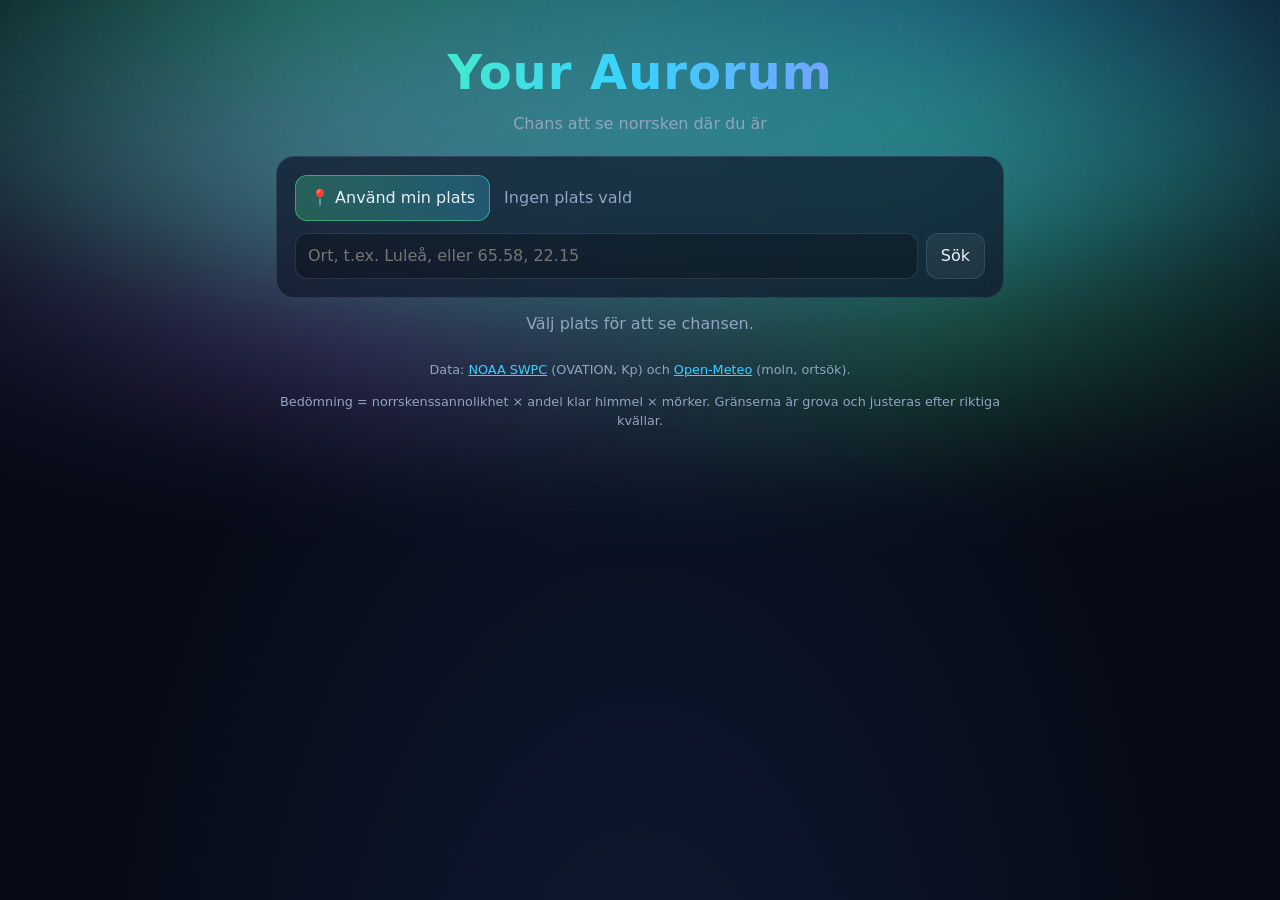
==== index.html @ 4c5420a8 "Hemsida/PWA: Your Aurorum Statisk sida med samma logik som norrsken.py: bedömning nu, moln kommande " ====
<!doctype html>
<html lang="sv">
<head>
  <meta charset="utf-8">
  <meta name="viewport" content="width=device-width, initial-scale=1, viewport-fit=cover">
  <title>Your Aurorum</title>
  <meta name="description" content="Finns det chans att se norrsken där du är? Norrskensaktivitet, moln och mörker i en bedömning.">
  <meta name="theme-color" content="#070b17">
  <link rel="manifest" href="manifest.webmanifest">
  <link rel="icon" href="icons/icon.svg" type="image/svg+xml">
  <link rel="apple-touch-icon" href="icons/apple-touch-icon.png">
  <meta name="apple-mobile-web-app-capable" content="yes">
  <meta name="apple-mobile-web-app-status-bar-style" content="black-translucent">
  <meta name="apple-mobile-web-app-title" content="Aurorum">
  <link rel="stylesheet" href="style.css">
</head>
<body>
  <div class="sky" aria-hidden="true"><div class="band b1"></div><div class="band b2"></div><div class="band b3"></div></div>

  <main>
    <header>
      <h1>Your Aurorum</h1>
      <p class="tagline">Chans att se norrsken där du är</p>
    </header>

    <section class="card place">
      <div class="place-row">
        <button id="locate" class="primary" type="button">📍 Använd min plats</button>
        <span id="place-name" class="place-name">Ingen plats vald</span>
      </div>
      <form id="search" class="search" autocomplete="off">
        <input id="query" type="text" placeholder="Ort, t.ex. Luleå, eller 65.58, 22.15" aria-label="Ort eller koordinater">
        <button type="submit">Sök</button>
      </form>
      <ul id="results" class="results" hidden></ul>
    </section>

    <p id="status" class="status" role="status"></p>

    <section id="now" class="card now" hidden>
      <p class="label">Just nu</p>
      <h2 id="verdict" class="verdict"></h2>
      <div class="meter"><div id="meter-fill"></div></div>
      <dl class="facts">
        <div><dt>Norrsken</dt><dd id="f-aurora"></dd></div>
        <div><dt>Moln</dt><dd id="f-clouds"></dd></div>
        <div><dt>Ljus</dt><dd id="f-light"></dd></div>
        <div><dt>Kp-index</dt><dd id="f-kp"></dd></div>
      </dl>
      <p id="updated" class="small"></p>
    </section>

    <section id="clouds" class="card" hidden>
      <p class="label">Moln kommande timmar</p>
      <ol id="cloud-strip" class="strip"></ol>
    </section>

    <section id="day" class="card" hidden>
      <label class="toggle">
        <input id="day-toggle" type="checkbox">
        <span>Visa kommande 24 timmar, timme för timme</span>
      </label>
      <div id="day-body" hidden>
        <div class="table-wrap">
          <table>
            <thead><tr><th>Tid</th><th>Bedömning</th><th>Norrsken</th><th>Moln</th><th>Sol</th><th>Kp</th></tr></thead>
            <tbody id="day-rows"></tbody>
          </table>
        </div>
        <p class="small">Mer än ungefär en timme framåt bygger på NOAA:s Kp-prognos och en grov modell. Ta det som en fingervisning.</p>
      </div>
    </section>

    <footer>
      <p>Data: <a href="https://www.swpc.noaa.gov/products/aurora-30-minute-forecast">NOAA SWPC</a> (OVATION, Kp) och <a href="https://open-meteo.com/">Open-Meteo</a> (moln, ortsök).</p>
      <p>Bedömning = norrskenssannolikhet × andel klar himmel × mörker. Gränserna är grova och justeras efter riktiga kvällar.</p>
    </footer>
  </main>

  <script src="app.js"></script>
</body>
</html>
---- style.css ----
:root {
  --bg: #070b17;
  --card: rgba(16, 24, 44, 0.72);
  --line: rgba(140, 170, 220, 0.18);
  --text: #e8eef9;
  --muted: #93a3c0;
  --green: #4dffa6;
  --teal: #3ad0ff;
  --violet: #a77bff;
  --good: #4dffa6;
  --some: #b6f25a;
  --little: #ffd166;
  --none: #7d8aa5;
  color-scheme: dark;
}

* { box-sizing: border-box; }

html, body { margin: 0; }

body {
  min-height: 100vh;
  background: var(--bg);
  color: var(--text);
  font: 16px/1.5 system-ui, -apple-system, "Segoe UI", Roboto, sans-serif;
  overflow-x: hidden;
}

/* Norrskensbakgrund */
.sky { position: fixed; inset: 0; z-index: -1; overflow: hidden;
  background: radial-gradient(ellipse at 50% 120%, #0d1a33 0%, var(--bg) 60%); }
.band { position: absolute; left: -20%; width: 140%; height: 45vh; filter: blur(60px); opacity: .35;
  border-radius: 50%; animation: drift 18s ease-in-out infinite alternate; }
.b1 { top: -12vh; background: linear-gradient(90deg, transparent, var(--green), var(--teal), transparent); }
.b2 { top: 4vh; background: linear-gradient(90deg, transparent, var(--violet), var(--green), transparent);
  opacity: .22; animation-duration: 24s; }
.b3 { top: -20vh; background: linear-gradient(90deg, transparent, var(--teal), transparent);
  opacity: .2; animation-duration: 30s; }
@keyframes drift { from { transform: translateX(-6%) skewY(-4deg); } to { transform: translateX(6%) skewY(3deg); } }
@media (prefers-reduced-motion: reduce) { .band { animation: none; } }

main {
  max-width: 760px;
  margin: 0 auto;
  padding: max(24px, env(safe-area-inset-top)) 16px max(32px, env(safe-area-inset-bottom));
}

header { text-align: center; margin: 12px 0 20px; }
h1 { margin: 0; font-size: clamp(2rem, 6vw, 3rem); letter-spacing: .02em;
  background: linear-gradient(90deg, var(--green), var(--teal), var(--violet));
  -webkit-background-clip: text; background-clip: text; color: transparent; }
.tagline { margin: 4px 0 0; color: var(--muted); }

.card { background: var(--card); border: 1px solid var(--line); border-radius: 18px;
  padding: 18px; margin-bottom: 14px; backdrop-filter: blur(10px); -webkit-backdrop-filter: blur(10px); }

.label { margin: 0 0 6px; color: var(--muted); font-size: .85rem; text-transform: uppercase; letter-spacing: .08em; }
.small { color: var(--muted); font-size: .85rem; margin: 10px 0 0; }

button, input { font: inherit; color: inherit; }
button { cursor: pointer; border: 1px solid var(--line); background: rgba(255,255,255,.06);
  border-radius: 12px; padding: 10px 14px; }
button:hover { background: rgba(255,255,255,.12); }
button.primary { background: linear-gradient(90deg, rgba(77,255,166,.25), rgba(58,208,255,.25));
  border-color: rgba(77,255,166,.45); }
button:disabled { opacity: .6; cursor: wait; }

.place-row { display: flex; flex-wrap: wrap; align-items: center; gap: 10px 14px; }
.place-name { color: var(--muted); }
.search { display: flex; gap: 8px; margin-top: 12px; }
.search input { flex: 1; min-width: 0; padding: 10px 12px; border-radius: 12px;
  border: 1px solid var(--line); background: rgba(0,0,0,.25); }
.results { list-style: none; margin: 8px 0 0; padding: 0; }
.results button { width: 100%; text-align: left; margin-top: 6px; }
.results small { color: var(--muted); }

.status { text-align: center; color: var(--muted); min-height: 1.5em; margin: 4px 0 12px; }
.status.error { color: #ff8a8a; }

.now { text-align: center; }
.verdict { margin: 4px 0 12px; font-size: clamp(2rem, 8vw, 3.2rem); line-height: 1.1; }
.verdict.good { color: var(--good); text-shadow: 0 0 24px rgba(77,255,166,.5); }
.verdict.some { color: var(--some); }
.verdict.little { color: var(--little); }
.verdict.none { color: var(--none); }

.meter { height: 8px; border-radius: 99px; background: rgba(255,255,255,.08); overflow: hidden; margin: 0 auto 16px; max-width: 420px; }
#meter-fill { height: 100%; width: 0; border-radius: inherit; transition: width .6s ease;
  background: linear-gradient(90deg, var(--teal), var(--green)); }

.facts { display: grid; grid-template-columns: repeat(4, 1fr); gap: 10px; margin: 0; }
.facts div { background: rgba(0,0,0,.2); border-radius: 12px; padding: 10px 6px; }
.facts dt { color: var(--muted); font-size: .8rem; }
.facts dd { margin: 2px 0 0; font-size: 1.15rem; font-weight: 600; }
.facts dd small { display: block; font-weight: 400; font-size: .75rem; color: var(--muted); }
@media (max-width: 520px) { .facts { grid-template-columns: repeat(2, 1fr); } }

.strip { list-style: none; margin: 0; padding: 0; display: grid; grid-template-columns: repeat(6, 1fr); gap: 8px; text-align: center; }
.strip li { background: rgba(0,0,0,.2); border-radius: 12px; padding: 8px 4px; font-size: .9rem; }
.strip .bar { height: 40px; display: flex; align-items: flex-end; justify-content: center; margin: 6px 0; }
.strip .bar span { width: 14px; border-radius: 4px; background: #a9b7d3; }
.strip time { color: var(--muted); }

.toggle { display: flex; align-items: center; gap: 10px; cursor: pointer; }
.toggle input { width: 20px; height: 20px; accent-color: var(--green); }
#day-body { margin-top: 14px; }
.table-wrap { overflow-x: auto; }
table { width: 100%; border-collapse: collapse; font-size: .92rem; }
th, td { padding: 7px 6px; text-align: right; white-space: nowrap; border-bottom: 1px solid var(--line); }
th:nth-child(-n+2), td:nth-child(-n+2) { text-align: left; }
th { color: var(--muted); font-weight: 500; }
tr.light td { color: var(--none); }
td.good { color: var(--good); font-weight: 600; }
td.some { color: var(--some); }
td.little { color: var(--little); }
td.none { color: var(--none); }

footer { color: var(--muted); font-size: .8rem; text-align: center; margin-top: 24px; }
footer a { color: var(--teal); }
@media (max-width: 520px) {
  .card { padding: 14px; }
  table { font-size: .84rem; }
  th, td { padding: 6px 3px; }
}
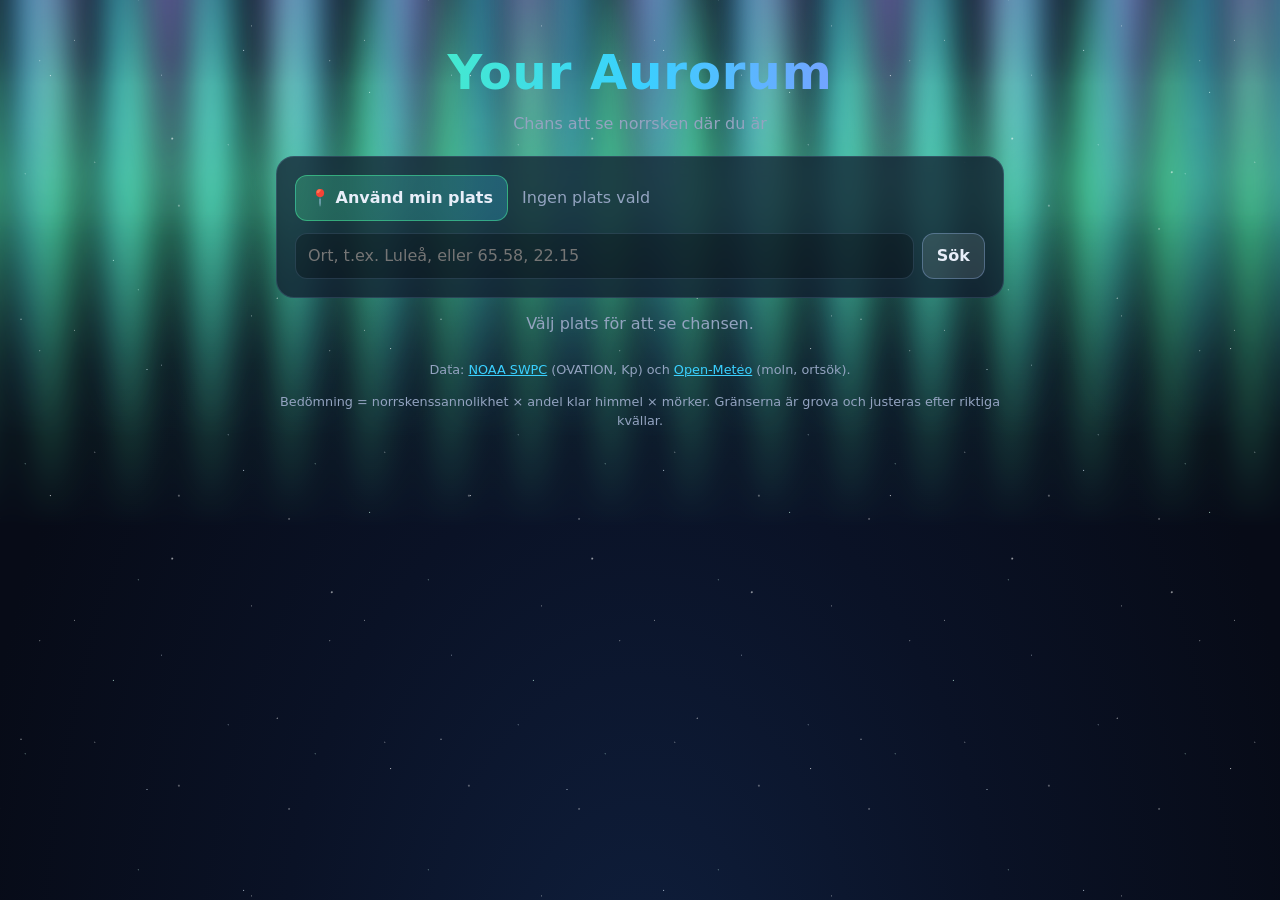
==== commit fea3ac31: "24 h som tydlig knapp, rätta datumtolkning för Safari, rörlig norrskensbakgrund - 24-timmarsprognose" ====
--- a/index.html
+++ b/index.html
@@ -15,7 +15,7 @@
   <link rel="stylesheet" href="style.css">
 </head>
 <body>
-  <div class="sky" aria-hidden="true"><div class="band b1"></div><div class="band b2"></div><div class="band b3"></div></div>
+  <div class="sky" aria-hidden="true"><div class="stars"></div><div class="stars s2"></div><div class="curtain c1"></div><div class="curtain c2"></div><div class="curtain c3"></div></div>
 
   <main>
     <header>
@@ -56,11 +56,11 @@
     </section>
 
     <section id="day" class="card" hidden>
-      <label class="toggle">
-        <input id="day-toggle" type="checkbox">
-        <span>Visa kommande 24 timmar, timme för timme</span>
-      </label>
+      <button id="day-toggle" class="toggle" type="button" aria-expanded="false" aria-controls="day-body">
+        <span>Visa kommande 24 timmar</span><span class="chev" aria-hidden="true">▾</span>
+      </button>
       <div id="day-body" hidden>
+        <p id="day-status" class="small"></p>
         <div class="table-wrap">
           <table>
             <thead><tr><th>Tid</th><th>Bedömning</th><th>Norrsken</th><th>Moln</th><th>Sol</th><th>Kp</th></tr></thead>
--- a/style.css
+++ b/style.css
@@ -26,18 +26,39 @@
   overflow-x: hidden;
 }
 
-/* Norrskensbakgrund */
-.sky { position: fixed; inset: 0; z-index: -1; overflow: hidden;
-  background: radial-gradient(ellipse at 50% 120%, #0d1a33 0%, var(--bg) 60%); }
-.band { position: absolute; left: -20%; width: 140%; height: 45vh; filter: blur(60px); opacity: .35;
-  border-radius: 50%; animation: drift 18s ease-in-out infinite alternate; }
-.b1 { top: -12vh; background: linear-gradient(90deg, transparent, var(--green), var(--teal), transparent); }
-.b2 { top: 4vh; background: linear-gradient(90deg, transparent, var(--violet), var(--green), transparent);
-  opacity: .22; animation-duration: 24s; }
-.b3 { top: -20vh; background: linear-gradient(90deg, transparent, var(--teal), transparent);
-  opacity: .2; animation-duration: 30s; }
-@keyframes drift { from { transform: translateX(-6%) skewY(-4deg); } to { transform: translateX(6%) skewY(3deg); } }
-@media (prefers-reduced-motion: reduce) { .band { animation: none; } }
+/* Norrskensbakgrund: stjärnor och långsamt böljande ridåer. Bara transform/opacity animeras. */
+.sky { position: fixed; inset: 0; z-index: -1; overflow: hidden; pointer-events: none;
+  background: radial-gradient(ellipse at 50% 115%, #0f1f3d 0%, #0a1226 40%, var(--bg) 75%); }
+.stars { position: absolute; inset: 0;
+  background-image:
+    radial-gradient(1px 1px at 12% 18%, #fff, transparent), radial-gradient(1px 1px at 27% 62%, #cfe, transparent),
+    radial-gradient(1.5px 1.5px at 41% 33%, #fff, transparent), radial-gradient(1px 1px at 58% 12%, #def, transparent),
+    radial-gradient(1px 1px at 66% 71%, #fff, transparent), radial-gradient(1.5px 1.5px at 79% 41%, #fff, transparent),
+    radial-gradient(1px 1px at 88% 22%, #cfe, transparent), radial-gradient(1px 1px at 93% 83%, #fff, transparent),
+    radial-gradient(1px 1px at 5% 76%, #fff, transparent), radial-gradient(1px 1px at 35% 88%, #def, transparent);
+  background-size: 420px 420px; opacity: .7; animation: twinkle 7s ease-in-out infinite alternate; }
+.stars.s2 { background-size: 290px 290px; background-position: 60px 110px; opacity: .45; animation-duration: 11s; }
+@keyframes twinkle { from { opacity: .25; } to { opacity: .8; } }
+
+.curtain { position: absolute; left: -30%; width: 160%; height: 70vh; top: -8vh;
+  mix-blend-mode: screen; filter: blur(14px); transform-origin: 50% 0;
+  /* lodräta strålar som tonar ut nedåt */
+  -webkit-mask-image: linear-gradient(to bottom, transparent 0%, #000 25%, #000 45%, transparent 95%);
+          mask-image: linear-gradient(to bottom, transparent 0%, #000 25%, #000 45%, transparent 95%);
+  animation: sway 34s ease-in-out infinite alternate, glow 13s ease-in-out infinite alternate; }
+.c1 { background: repeating-linear-gradient(90deg, rgba(77,255,166,.08) 0 10px, rgba(77,255,166,.75) 34px, rgba(77,255,166,.25) 52px, rgba(77,255,166,.08) 80px),
+  linear-gradient(to bottom, transparent 20%, rgba(77,255,166,.35) 40%, transparent 70%); }
+.c2 { top: -18vh; background: repeating-linear-gradient(90deg, rgba(58,208,255,.05) 0 30px, rgba(58,208,255,.6) 50px, rgba(58,208,255,.05) 90px);
+  animation-duration: 47s, 17s; animation-direction: alternate-reverse, alternate; }
+.c3 { top: -26vh; height: 55vh; background: repeating-linear-gradient(90deg, rgba(167,123,255,.05) 0 40px, rgba(167,123,255,.55) 66px, rgba(167,123,255,.05) 120px);
+  animation-duration: 61s, 21s; }
+@keyframes sway {
+  0%   { transform: translateX(-8%) skewX(-12deg) rotate(-3deg) scaleY(1); }
+  50%  { transform: translateX(2%) skewX(6deg) rotate(1deg) scaleY(1.12); }
+  100% { transform: translateX(9%) skewX(-4deg) rotate(3deg) scaleY(.95); }
+}
+@keyframes glow { from { opacity: .45; } to { opacity: 1; } }
+@media (prefers-reduced-motion: reduce) { .curtain, .stars { animation: none; } }
 
 main {
   max-width: 760px;
@@ -58,8 +79,10 @@
 .small { color: var(--muted); font-size: .85rem; margin: 10px 0 0; }
 
 button, input { font: inherit; color: inherit; }
-button { cursor: pointer; border: 1px solid var(--line); background: rgba(255,255,255,.06);
-  border-radius: 12px; padding: 10px 14px; }
+button { cursor: pointer; border: 1px solid rgba(140,170,220,.4); background: rgba(255,255,255,.1);
+  border-radius: 12px; padding: 10px 14px; font-weight: 600; touch-action: manipulation;
+  transition: background .15s ease, transform .1s ease; }
+button:active { transform: scale(.97); }
 button:hover { background: rgba(255,255,255,.12); }
 button.primary { background: linear-gradient(90deg, rgba(77,255,166,.25), rgba(58,208,255,.25));
   border-color: rgba(77,255,166,.45); }
@@ -101,8 +124,14 @@
 .strip .bar span { width: 14px; border-radius: 4px; background: #a9b7d3; }
 .strip time { color: var(--muted); }
 
-.toggle { display: flex; align-items: center; gap: 10px; cursor: pointer; }
-.toggle input { width: 20px; height: 20px; accent-color: var(--green); }
+.toggle { width: 100%; display: flex; align-items: center; justify-content: space-between; gap: 10px;
+  padding: 14px 16px; font-weight: 600; border-radius: 14px;
+  background: linear-gradient(90deg, rgba(77,255,166,.18), rgba(58,208,255,.18));
+  border: 1px solid rgba(77,255,166,.45); box-shadow: 0 0 18px rgba(77,255,166,.12);
+  touch-action: manipulation; }
+.toggle:active { transform: scale(.98); }
+.toggle .chev { transition: transform .25s ease; font-size: 1.2rem; }
+.toggle[aria-expanded="true"] .chev { transform: rotate(180deg); }
 #day-body { margin-top: 14px; }
 .table-wrap { overflow-x: auto; }
 table { width: 100%; border-collapse: collapse; font-size: .92rem; }
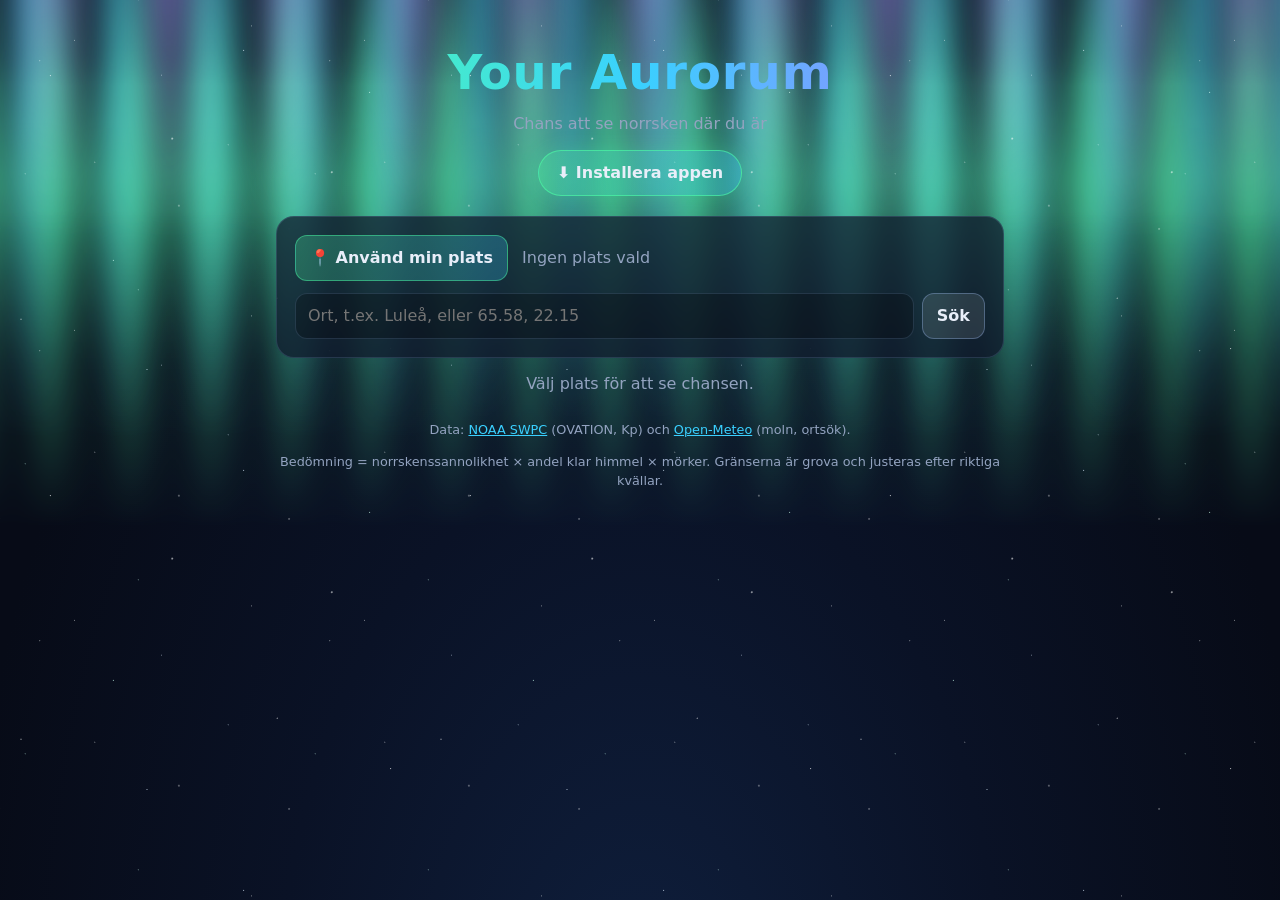
==== commit b04b5d0e: "Knapp Installera appen: systemdialog i Chrome/Edge, instruktioner i Safari Co-Authored-By: Claude Op" ====
--- a/index.html
+++ b/index.html
@@ -21,6 +21,7 @@
     <header>
       <h1>Your Aurorum</h1>
       <p class="tagline">Chans att se norrsken där du är</p>
+      <button id="install" class="install" type="button" hidden>⬇ Installera appen</button>
     </header>
 
     <section class="card place">
@@ -77,6 +78,26 @@
     </footer>
   </main>
 
+  <dialog id="install-help" class="dialog">
+    <h2>Installera appen</h2>
+    <div id="install-ios" hidden>
+      <p>På iPhone och iPad, i Safari:</p>
+      <ol>
+        <li>Tryck på <strong>Dela</strong> <span class="ico">⬆︎</span> längst ner (eller uppe till höger på iPad).</li>
+        <li>Välj <strong>Lägg till på hemskärmen</strong>. Du kan behöva scrolla ner i listan.</li>
+        <li>Tryck <strong>Lägg till</strong>.</li>
+      </ol>
+      <p class="small">Använder du Chrome på iPhone: tryck på Dela-knappen i adressfältet, sedan Lägg till på hemskärmen.</p>
+    </div>
+    <div id="install-other" hidden>
+      <p>Öppna webbläsarens meny (<strong>⋮</strong> eller <strong>…</strong>) och välj
+        <strong>Installera app</strong> eller <strong>Lägg till på startskärmen</strong>.</p>
+      <p class="small">Fungerar i Chrome, Edge och Samsung Internet. Firefox på dator kan inte installera appar.</p>
+    </div>
+    <p class="small">Appen får en egen ikon, öppnas i helskärm och visar senast hämtade data även utan nät.</p>
+    <form method="dialog"><button class="primary" type="submit">Okej</button></form>
+  </dialog>
+
   <script src="app.js"></script>
 </body>
 </html>
--- a/style.css
+++ b/style.css
@@ -151,3 +151,15 @@
   table { font-size: .84rem; }
   th, td { padding: 6px 3px; }
 }
+
+.install { margin-top: 14px; padding: 10px 18px; border-radius: 99px;
+  background: linear-gradient(90deg, rgba(77,255,166,.3), rgba(58,208,255,.3));
+  border-color: rgba(77,255,166,.6); box-shadow: 0 0 20px rgba(77,255,166,.18); }
+
+.dialog { max-width: min(440px, calc(100vw - 32px)); border: 1px solid var(--line); border-radius: 18px;
+  background: #0f1830; color: var(--text); padding: 20px 22px; }
+.dialog::backdrop { background: rgba(3, 6, 14, .7); backdrop-filter: blur(3px); }
+.dialog h2 { margin: 0 0 8px; font-size: 1.3rem; }
+.dialog ol { padding-left: 1.2em; }
+.dialog li { margin: 6px 0; }
+.dialog form { text-align: right; margin-top: 12px; }
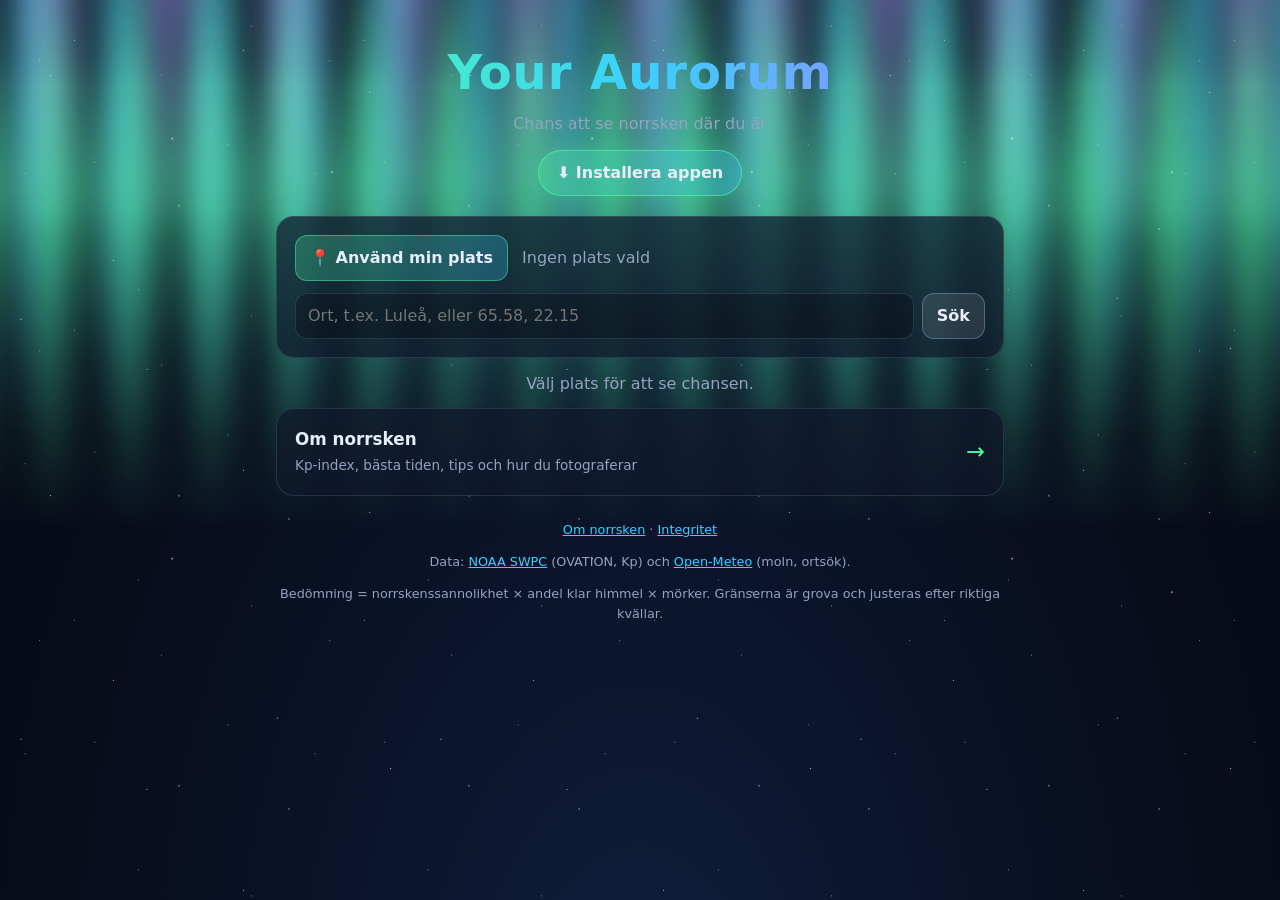
==== commit 93042b2e: "Sidor Om norrsken och Integritetspolicy, länkar från startsidan Co-Authored-By: Claude Opus 5.5 <nor" ====
--- a/index.html
+++ b/index.html
@@ -72,7 +72,13 @@
       </div>
     </section>
 
+    <a class="card guide-link" href="om-norrsken.html">
+      <span><strong>Om norrsken</strong><br><span class="small">Kp-index, bästa tiden, tips och hur du fotograferar</span></span>
+      <span aria-hidden="true">→</span>
+    </a>
+
     <footer>
+      <p><a href="om-norrsken.html">Om norrsken</a> · <a href="integritet.html">Integritet</a></p>
       <p>Data: <a href="https://www.swpc.noaa.gov/products/aurora-30-minute-forecast">NOAA SWPC</a> (OVATION, Kp) och <a href="https://open-meteo.com/">Open-Meteo</a> (moln, ortsök).</p>
       <p>Bedömning = norrskenssannolikhet × andel klar himmel × mörker. Gränserna är grova och justeras efter riktiga kvällar.</p>
     </footer>
--- a/style.css
+++ b/style.css
@@ -163,3 +163,31 @@
 .dialog ol { padding-left: 1.2em; }
 .dialog li { margin: 6px 0; }
 .dialog form { text-align: right; margin-top: 12px; }
+
+/* Artikelsidor (Om norrsken, Integritet) */
+.article { max-width: 720px; }
+.crumbs { margin-bottom: 4px; }
+.crumbs a, .article a, footer a { color: var(--teal); }
+.article h2 { margin: 0 0 10px; font-size: 1.3rem; }
+.article h3 { margin: 16px 0 6px; font-size: 1.05rem; color: var(--green); }
+.article p, .article li { color: #d3dcee; }
+.article ul, .article ol { padding-left: 1.3em; }
+.article li { margin: 6px 0; }
+.article section { scroll-margin-top: 16px; }
+.toc ol { margin: 0; columns: 2; column-gap: 24px; }
+@media (max-width: 520px) { .toc ol { columns: 1; } }
+.dot { display: inline-block; width: .8em; height: .8em; border-radius: 50%; margin-right: 6px; vertical-align: -.05em; }
+.dot.green { background: #4dffa6; box-shadow: 0 0 8px #4dffa6; }
+.dot.red { background: #ff5d73; box-shadow: 0 0 8px #ff5d73; }
+.dot.violet { background: #a77bff; box-shadow: 0 0 8px #a77bff; }
+.kp-table td, .kp-table th { white-space: normal; text-align: left; vertical-align: top; }
+.kp-table td:first-child { white-space: nowrap; font-weight: 600; color: var(--green); }
+.formula { text-align: center; font-weight: 600; padding: 10px; border-radius: 12px; background: rgba(0,0,0,.25); }
+.cta { text-align: center; margin: 22px 0; }
+a.button { display: inline-block; text-decoration: none; color: var(--text); font-weight: 600; padding: 12px 20px;
+  border-radius: 99px; border: 1px solid rgba(77,255,166,.6);
+  background: linear-gradient(90deg, rgba(77,255,166,.3), rgba(58,208,255,.3)); }
+.guide-link { display: flex; align-items: center; justify-content: space-between; gap: 12px;
+  text-decoration: none; color: var(--text); font-size: 1.05rem; }
+.guide-link:hover { border-color: rgba(77,255,166,.5); }
+.guide-link > span:last-child { font-size: 1.4rem; color: var(--green); }
